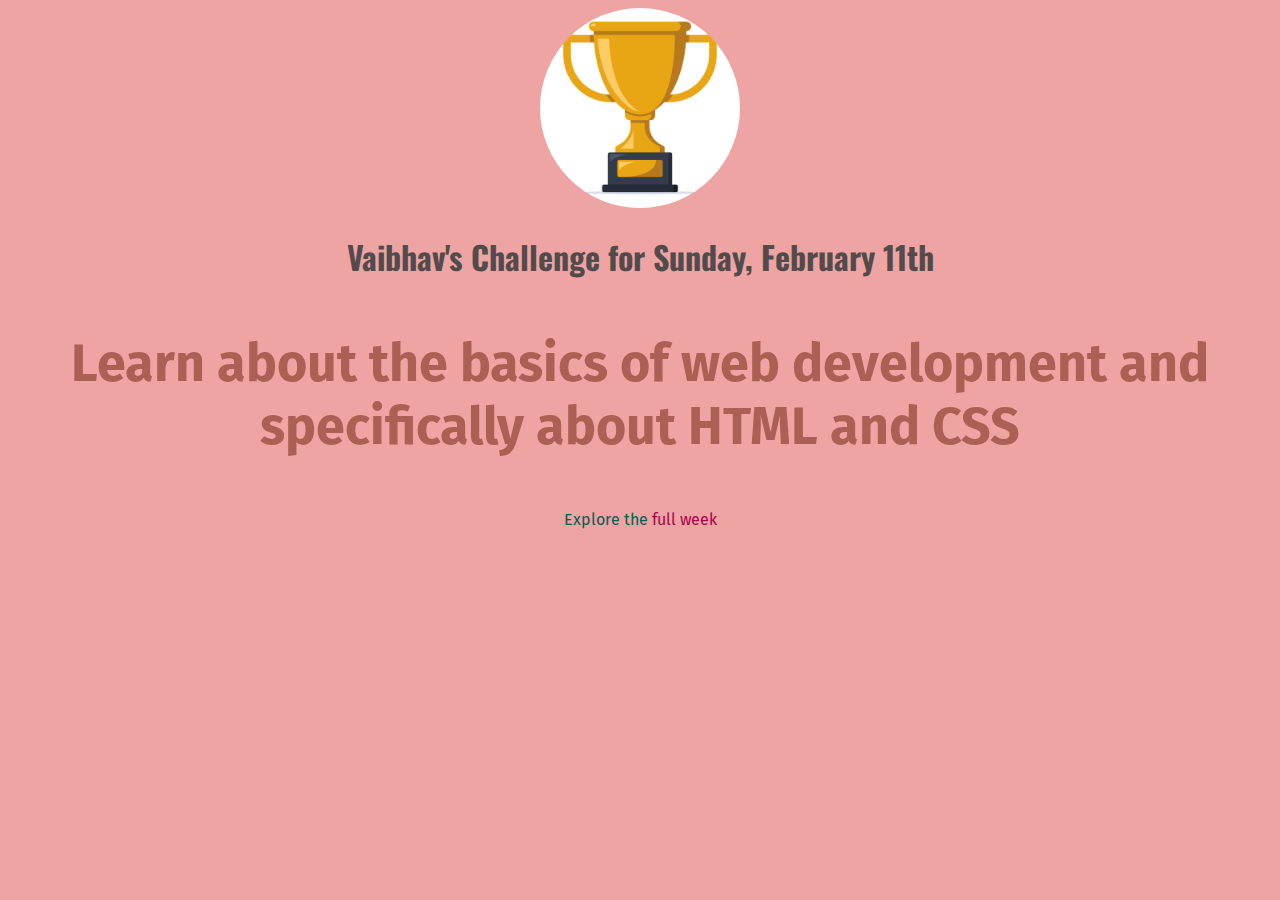
==== project1/index.html @ e64b61dd "intial commit" ====
<!DOCTYPE html>
<html lang="en">
  <head>
    <title>My Daily Challenge</title>
    <link rel="preconnect" href="https://fonts.googleapis.com">
<link rel="preconnect" href="https://fonts.gstatic.com" crossorigin>
<link href="https://fonts.googleapis.com/css2?family=Fira+Sans:ital,wght@0,300;0,400;0,500;0,600;0,700;0,800;0,900;1,200;1,300;1,400;1,500;1,600;1,700;1,800;1,900&family=Oswald:wght@200..700&display=swap" rel="stylesheet">
    
    <link href="daily-challenge.css" rel="stylesheet" />
  </head>
  <body>
    <img src="trophy.jpg" alt="trophy-image"/>
    <h1>Vaibhav's Challenge for Sunday, February 11th</h1>
    <p id="todays-challenge">
      Learn about the basics of web development and specifically about HTML and
      CSS
    </p>
    <p id="anchor">
     Explore the
      <a href="full-week.html"
        >full week</a
      >
    </p>
  </body>
</html>
---- project1/daily-challenge.css ----
p {
  font-family: "Fira Sans", sans-serif;
  text-align: center;
  color: rgb(228, 186, 186);
}
h1 {
  font-family: "Oswald", sans-serif;
  text-align: center;
  color: rgb(83, 75, 75);
}
a {
  color: rgb(167, 1, 78);
  text-decoration: none;
}
a:hover {
  text-decoration: underline;
}

#todays-challenge {
  color: rgb(170, 96, 83);
  font-weight: bold;
  font-size: 52px;
}

img{
  width: 200px ;
  height: 200px;
  border-radius: 100px;
}

#anchor{
  color:rgb(00, 96, 83);;
}

body{
  background-color: rgb(239, 164, 164);
  text-align: center;
}

#pg{
  text-align: start;
  color: rgb(00, 96, 83);
}
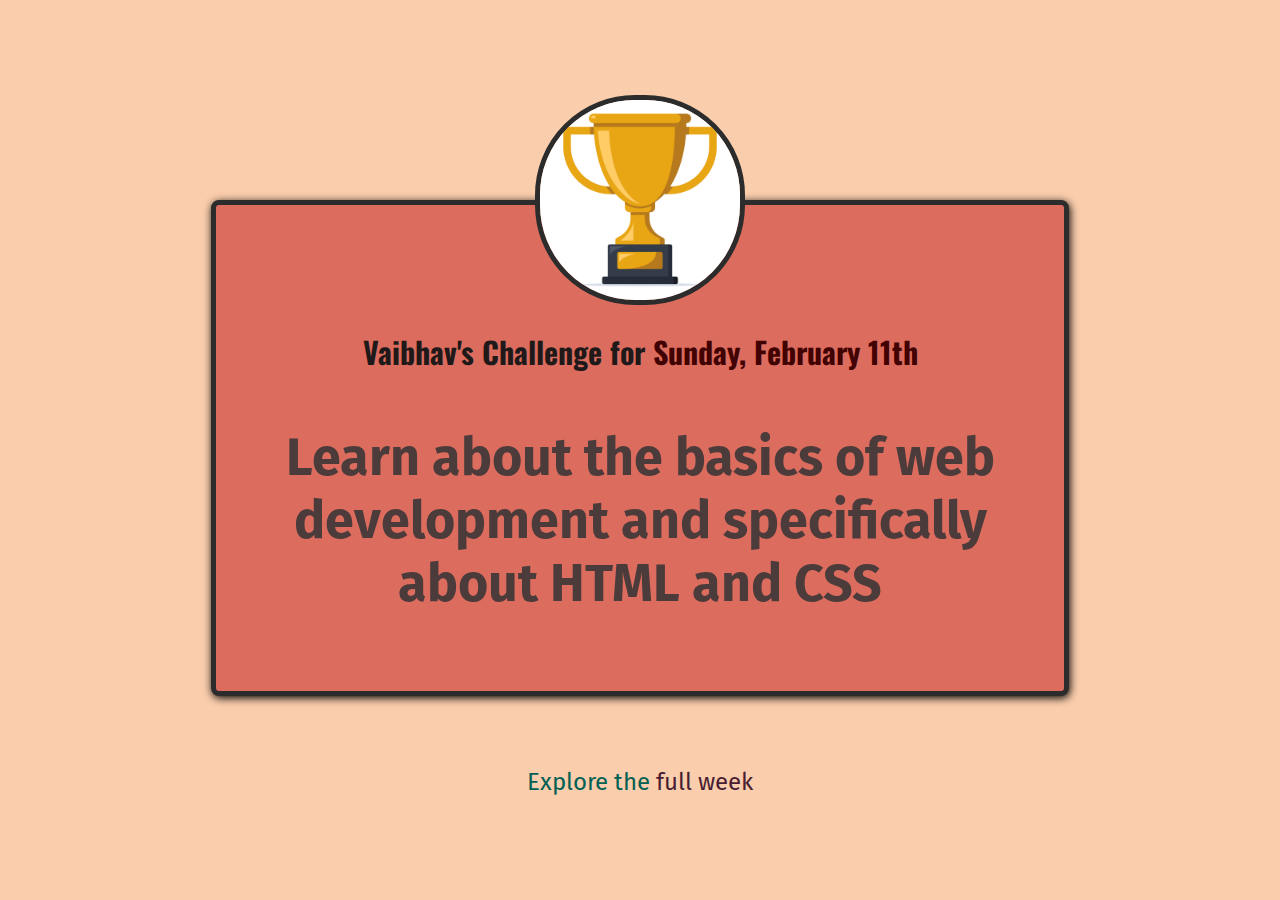
==== commit e21d4675: "3rd Day of Web Development" ====
--- a/project1/index.html
+++ b/project1/index.html
@@ -2,24 +2,30 @@
 <html lang="en">
   <head>
     <title>My Daily Challenge</title>
-    <link rel="preconnect" href="https://fonts.googleapis.com">
-<link rel="preconnect" href="https://fonts.gstatic.com" crossorigin>
-<link href="https://fonts.googleapis.com/css2?family=Fira+Sans:ital,wght@0,300;0,400;0,500;0,600;0,700;0,800;0,900;1,200;1,300;1,400;1,500;1,600;1,700;1,800;1,900&family=Oswald:wght@200..700&display=swap" rel="stylesheet">
-    
+    <link rel="preconnect" href="https://fonts.googleapis.com" />
+    <link rel="preconnect" href="https://fonts.gstatic.com" crossorigin />
+    <link
+      href="https://fonts.googleapis.com/css2?family=Fira+Sans:ital,wght@0,300;0,400;0,500;0,600;0,700;0,800;0,900;1,200;1,300;1,400;1,500;1,600;1,700;1,800;1,900&family=Oswald:wght@200..700&display=swap"
+      rel="stylesheet"
+    />
+
     <link href="daily-challenge.css" rel="stylesheet" />
   </head>
   <body>
-    <img src="trophy.jpg" alt="trophy-image"/>
-    <h1>Vaibhav's Challenge for Sunday, February 11th</h1>
-    <p id="todays-challenge">
-      Learn about the basics of web development and specifically about HTML and
-      CSS
-    </p>
-    <p id="anchor">
-     Explore the
-      <a href="full-week.html"
-        >full week</a
-      >
-    </p>
+    <main>
+      <img src="trophy.jpg" alt="trophy-image" />
+      <h1>Vaibhav's Challenge for <span>Sunday, February 11th</span></h1>
+      <p id="todays-challenge">
+        Learn about the basics of web development and specifically about HTML
+        and CSS
+      </p>
+    </main>
+ 
+    <footer>
+      <p id="anchor">
+        Explore the
+        <a href="full-week.html">full week</a>
+      </p>
+    </footer>
   </body>
-</html>  +</html>
--- a/project1/daily-challenge.css
+++ b/project1/daily-challenge.css
@@ -2,14 +2,36 @@
   font-family: "Fira Sans", sans-serif;
   text-align: center;
   color: rgb(228, 186, 186);
+  font-size: 24px;
 }
 h1 {
   font-family: "Oswald", sans-serif;
   text-align: center;
   color: rgb(83, 75, 75);
+  font-size: 30px;
+  color: rgb(31, 25, 25);
 }
+
+span{
+  color: rgb( 66, 2, 2);
+}
+
+main {
+  width: 800px;
+  margin: 200px auto 72px auto;
+  background-color: rgb(219, 108, 94);
+  padding: 24px;
+  border: 5px solid rgb(44, 44, 44);
+  border-radius: 8px;
+  box-shadow: 1px 2px 8px rgb(0, 0, 0.3);
+}
+
+header p {
+  margin-bottom: 36px;
+}
+
 a {
-  color: rgb(167, 1, 78);
+  color: rgb(73, 29, 50);
   text-decoration: none;
 }
 a:hover {
@@ -17,27 +39,39 @@
 }
 
 #todays-challenge {
-  color: rgb(170, 96, 83);
+  color: rgb(75, 59, 59);
   font-weight: bold;
   font-size: 52px;
 }
 
-img{
-  width: 200px ;
+img {
+  width: 200px;
   height: 200px;
   border-radius: 100px;
+  border: 5px solid rgb(44, 44, 44);
+  margin-top: -134px;
 }
 
-#anchor{
-  color:rgb(00, 96, 83);;
+#anchor {
+  color: rgb(00, 96, 83);
 }
 
-body{
-  background-color: rgb(239, 164, 164);
+body {
+  background-color: rgb(249, 199, 163, 0.899);
   text-align: center;
 }
 
-#pg{
+#pg {
   text-align: start;
   color: rgb(00, 96, 83);
-}+}
+
+ol {
+  list-style: none;
+  list-style: square;
+  /* Latest Apply rule wins in case of Cascading Style sheets */
+}
+
+li {
+  list-style: none;
+}
